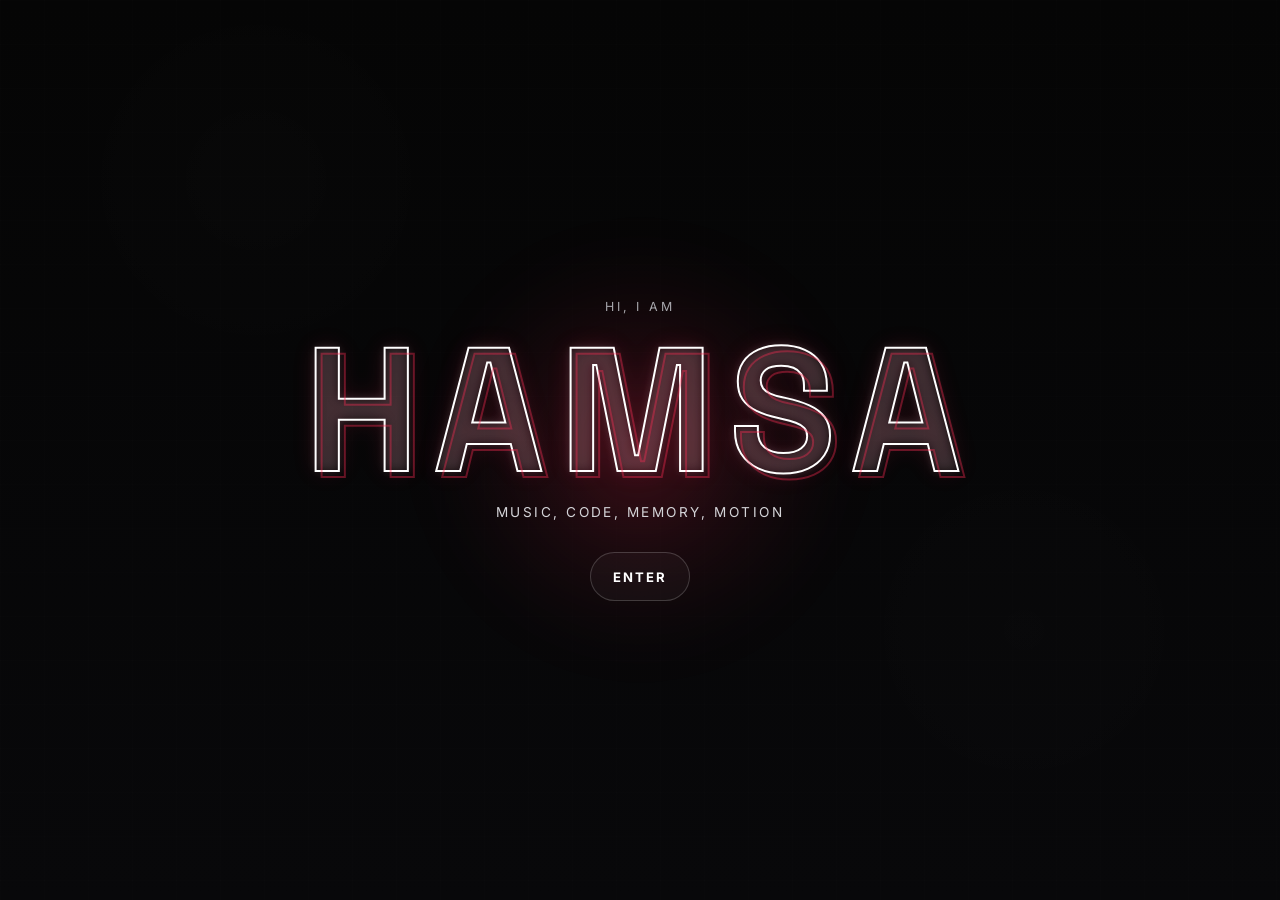
==== index.html @ bad19f11 "Change landing-topline text to 'Hi, I am'" ====
<!DOCTYPE html>
<html lang="en">
<head>
  <meta charset="UTF-8" />
  <meta name="viewport" content="width=device-width, initial-scale=1.0" />
  <title>HAMSA</title>
  <link rel="preconnect" href="https://fonts.googleapis.com">
  <link rel="preconnect" href="https://fonts.gstatic.com" crossorigin>
  <link href="https://fonts.googleapis.com/css2?family=Inter:wght@400;500;600;700;800&family=Space+Grotesk:wght@500;700&display=swap" rel="stylesheet">
  <link rel="stylesheet" href="style.css" />
</head>
<body class="landing-body">
  <main class="landing-shell">
    <div class="hero-grid"></div>
    <div class="hero-noise"></div>
    <div class="hero-glow" id="heroGlow"></div>

    <section class="landing-content">
      <p class="landing-topline">Hi, I am</p>

      <h1 class="landing-title" id="heroTitle">
        <span>HAMSA</span>
        <span>HAMSA</span>
      </h1>

      <p class="landing-subtitle">
        music, code, memory, motion
      </p>

      <a href="home.html" class="enter-button">Enter</a>
    </section>
  </main>

  <script src="script.js"></script>
</body>
</html>
---- style.css ----
* {
  box-sizing: border-box;
  margin: 0;
  padding: 0;
}

:root {
  --bg: #050505;
  --bg-soft: #0d0d0f;
  --panel: rgba(255, 255, 255, 0.04);
  --border: rgba(255, 255, 255, 0.12);
  --text: #f5f5f5;
  --muted: #a7a7ac;
  --red: #ff2b54;
}

html {
  scroll-behavior: smooth;
}

body {
  font-family: 'Inter', sans-serif;
  background: var(--bg);
  color: var(--text);
  overflow-x: hidden;
}

img {
  display: block;
  max-width: 100%;
}

.container {
  width: min(1150px, 90%);
  margin: 0 auto;
}

/* LANDING PAGE */
.landing-body {
  min-height: 100vh;
}

.landing-shell {
  position: relative;
  min-height: 100vh;
  display: grid;
  place-items: center;
  overflow: hidden;
  background: linear-gradient(180deg, #050505 0%, #08080a 100%);
}

.hero-grid {
  position: absolute;
  inset: 0;
  background-image:
    linear-gradient(rgba(255,255,255,0.055) 1px, transparent 1px),
    linear-gradient(90deg, rgba(255,255,255,0.055) 1px, transparent 1px);
  background-size: 44px 44px;
  opacity: 0.14;
  pointer-events: none;
}

.hero-noise {
  position: absolute;
  inset: 0;
  background:
    radial-gradient(circle at 20% 20%, rgba(255,255,255,0.03), transparent 18%),
    radial-gradient(circle at 80% 70%, rgba(255,255,255,0.025), transparent 20%);
  opacity: 0.35;
  pointer-events: none;
}

.hero-glow {
  position: absolute;
  width: 420px;
  height: 420px;
  border-radius: 50%;
  background: radial-gradient(circle, rgba(255, 43, 84, 0.24) 0%, rgba(255, 43, 84, 0.08) 35%, rgba(255, 43, 84, 0) 70%);
  filter: blur(30px);
  pointer-events: none;
  transform: translate(-50%, -50%);
  left: 50%;
  top: 50%;
  z-index: 0;
}

.landing-content {
  position: relative;
  z-index: 2;
  text-align: center;
  padding: 2rem;
}

.landing-topline {
  color: var(--muted);
  font-size: 0.78rem;
  letter-spacing: 0.24em;
  text-transform: uppercase;
  margin-bottom: 1.2rem;
}

.landing-title {
  position: relative;
  display: inline-block;
  font-family: 'Space Grotesk', sans-serif;
  font-size: clamp(5rem, 16vw, 11rem);
  line-height: 0.88;
  letter-spacing: 0.08em;
  text-transform: uppercase;
  margin-bottom: 1rem;
}

.landing-title span {
  display: block;
}

.landing-title span:first-child {
  position: relative;
  color: transparent;
  -webkit-text-stroke: 2px #ffffff;
  text-shadow:
    0 0 10px rgba(255,255,255,0.15),
    0 0 24px rgba(255,43,84,0.14);
  animation: floatOutline 4s ease-in-out infinite;
}

.landing-title span:last-child {
  position: absolute;
  inset: 0;
  color: transparent;
  -webkit-text-stroke: 2px rgba(255, 43, 84, 0.5);
  transform: translate(6px, 6px);
  opacity: 0.75;
  animation: floatShadow 4s ease-in-out infinite;
}

.landing-subtitle {
  color: #d4d4d8;
  letter-spacing: 0.18em;
  text-transform: uppercase;
  font-size: 0.85rem;
  margin-bottom: 2rem;
}

.enter-button {
  display: inline-block;
  text-decoration: none;
  color: white;
  border: 1px solid rgba(255,255,255,0.18);
  padding: 0.95rem 1.4rem;
  border-radius: 999px;
  text-transform: uppercase;
  letter-spacing: 0.14em;
  font-size: 0.82rem;
  font-weight: 700;
  background: rgba(255,255,255,0.03);
  transition: transform 0.2s ease, border-color 0.2s ease, background 0.2s ease;
}

.enter-button:hover {
  transform: translateY(-2px);
  border-color: rgba(255, 43, 84, 0.55);
  background: rgba(255,255,255,0.05);
}

/* SITE */
.site-header {
  position: sticky;
  top: 0;
  z-index: 20;
  background: rgba(5, 5, 5, 0.82);
  backdrop-filter: blur(12px);
  border-bottom: 1px solid rgba(255, 255, 255, 0.08);
}

.navbar {
  min-height: 74px;
  display: flex;
  align-items: center;
  justify-content: space-between;
}

.brand {
  color: var(--text);
  text-decoration: none;
  font-family: 'Space Grotesk', sans-serif;
  font-size: 1.4rem;
  letter-spacing: 0.2em;
}

.nav-links {
  list-style: none;
  display: flex;
  gap: 1.5rem;
}

.nav-links a {
  color: #dddddf;
  text-decoration: none;
  font-size: 0.95rem;
  letter-spacing: 0.08em;
  text-transform: uppercase;
}

.nav-links a:hover {
  color: white;
}

.intro-hero,
.facet-preview,
.image-strip-section,
.contact-section {
  padding: 5rem 0;
}

.section-label {
  color: #a7a7ac;
  font-size: 0.78rem;
  letter-spacing: 0.24em;
  text-transform: uppercase;
  margin-bottom: 1rem;
}

.intro-heading,
.section-head h2 {
  font-family: 'Space Grotesk', sans-serif;
  font-size: clamp(2rem, 5vw, 3.3rem);
  line-height: 1.05;
  margin-bottom: 1.2rem;
}

.intro-heading {
  max-width: 14ch;
}

.intro-copy {
  max-width: 850px;
  color: #d8d8dc;
  margin-bottom: 1rem;
  line-height: 1.8;
}

.facet-cards {
  display: grid;
  grid-template-columns: repeat(3, 1fr);
  gap: 1rem;
}

.facet-card,
.contact-box {
  background: var(--panel);
  border: 1px solid var(--border);
  border-radius: 22px;
  padding: 1.2rem;
}

.facet-tag {
  display: inline-block;
  color: var(--red);
  font-size: 0.8rem;
  margin-bottom: 0.8rem;
}

.facet-card h3 {
  font-family: 'Space Grotesk', sans-serif;
  margin-bottom: 0.6rem;
}

.facet-card p,
.contact-box p {
  color: #d3d3d8;
}

.image-strip {
  display: grid;
  grid-template-columns: repeat(4, 1fr);
  gap: 1rem;
}

.image-strip img {
  height: 260px;
  width: 100%;
  object-fit: cover;
  border-radius: 16px;
}

.contact-links {
  margin-top: 1rem;
  display: flex;
  flex-wrap: wrap;
  gap: 0.8rem;
}

.contact-links a {
  text-decoration: none;
  color: white;
  border: 1px solid rgba(255,255,255,0.12);
  padding: 0.72rem 1rem;
  border-radius: 999px;
  background: rgba(255,255,255,0.04);
}

.site-footer {
  border-top: 1px solid rgba(255,255,255,0.08);
  text-align: center;
  padding: 1.2rem;
  color: #a5a5aa;
  font-size: 0.9rem;
  letter-spacing: 0.08em;
  text-transform: uppercase;
}

@keyframes floatOutline {
  0%, 100% {
    transform: translate(0px, 0px);
  }
  50% {
    transform: translate(-2px, 2px);
  }
}

@keyframes floatShadow {
  0%, 100% {
    transform: translate(6px, 6px);
  }
  50% {
    transform: translate(10px, 8px);
  }
}

@media (max-width: 900px) {
  .facet-cards,
  .image-strip {
    grid-template-columns: 1fr;
  }

  .navbar {
    flex-direction: column;
    gap: 0.8rem;
    padding: 0.8rem 0;
  }

  .image-strip img {
    height: 240px;
  }
}
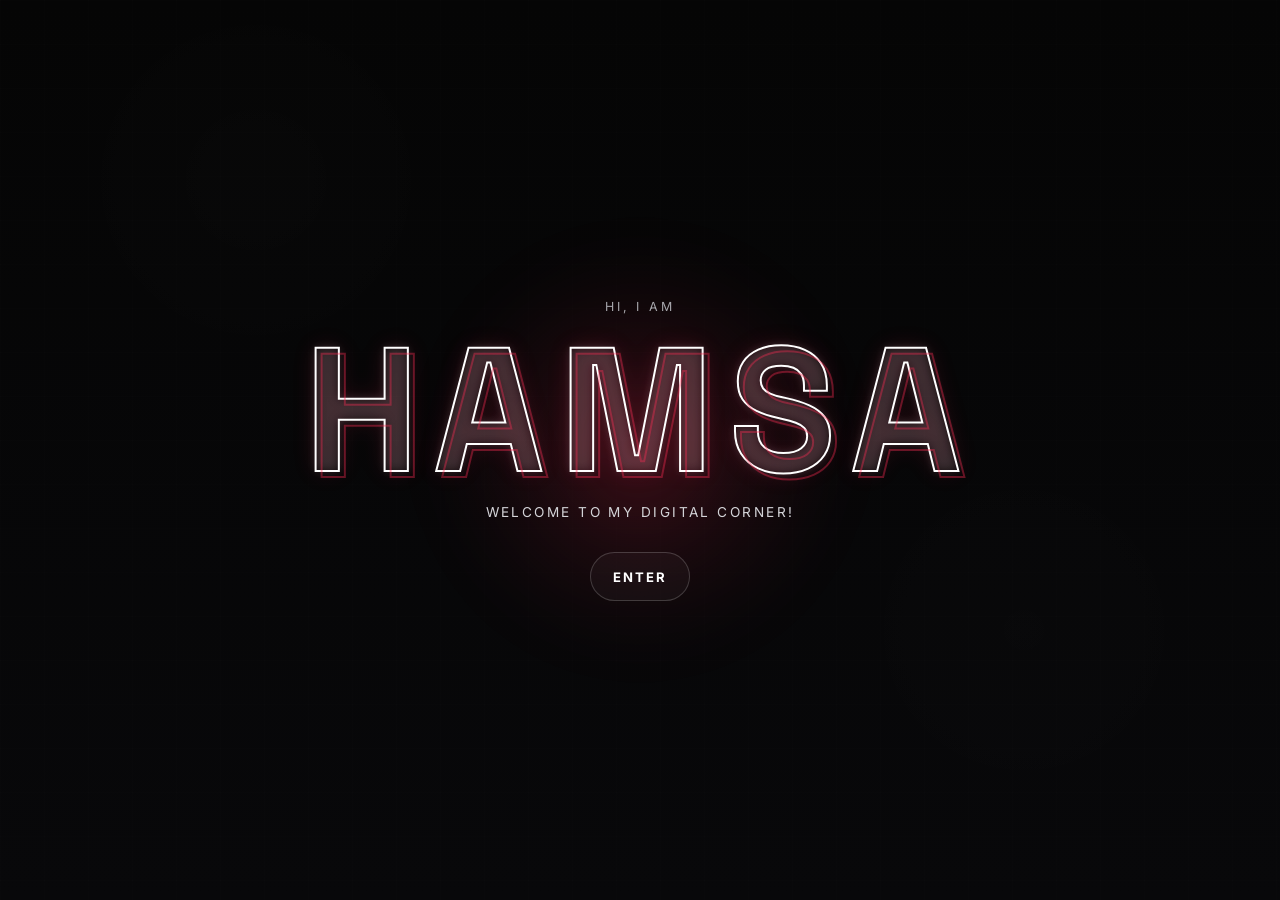
==== commit b496e9b8: "Update landing subtitle text in index.html" ====
--- a/index.html
+++ b/index.html
@@ -24,7 +24,7 @@
       </h1>
 
       <p class="landing-subtitle">
-        music, code, memory, motion
+        Welcome to my digital corner!
       </p>
 
       <a href="home.html" class="enter-button">Enter</a>
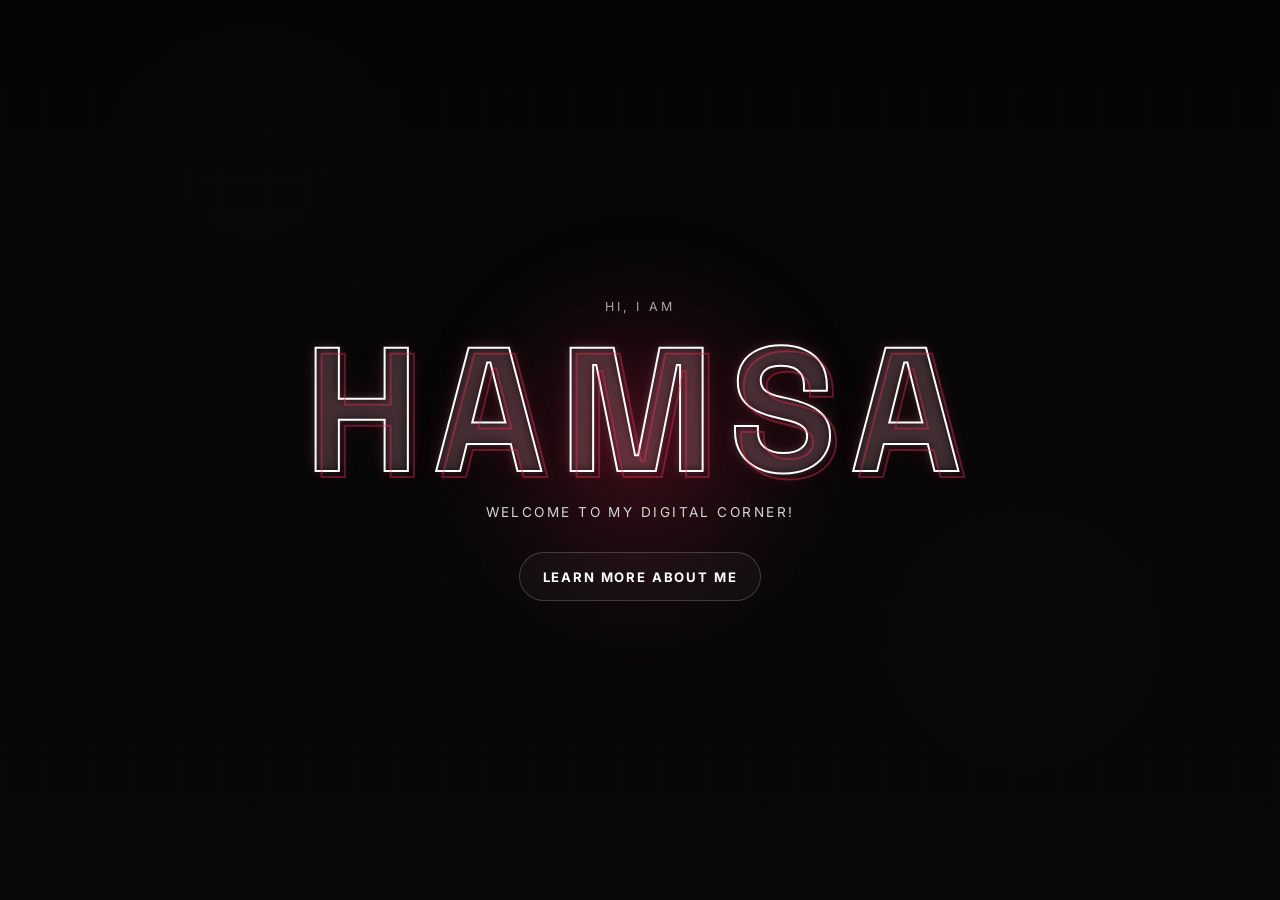
==== commit 44c42844: "Update link text for enter button in index.html" ====
--- a/index.html
+++ b/index.html
@@ -27,7 +27,7 @@
         Welcome to my digital corner!
       </p>
 
-      <a href="home.html" class="enter-button">Enter</a>
+      <a href="home.html" class="enter-button">Learn more about me</a>
     </section>
   </main>
 
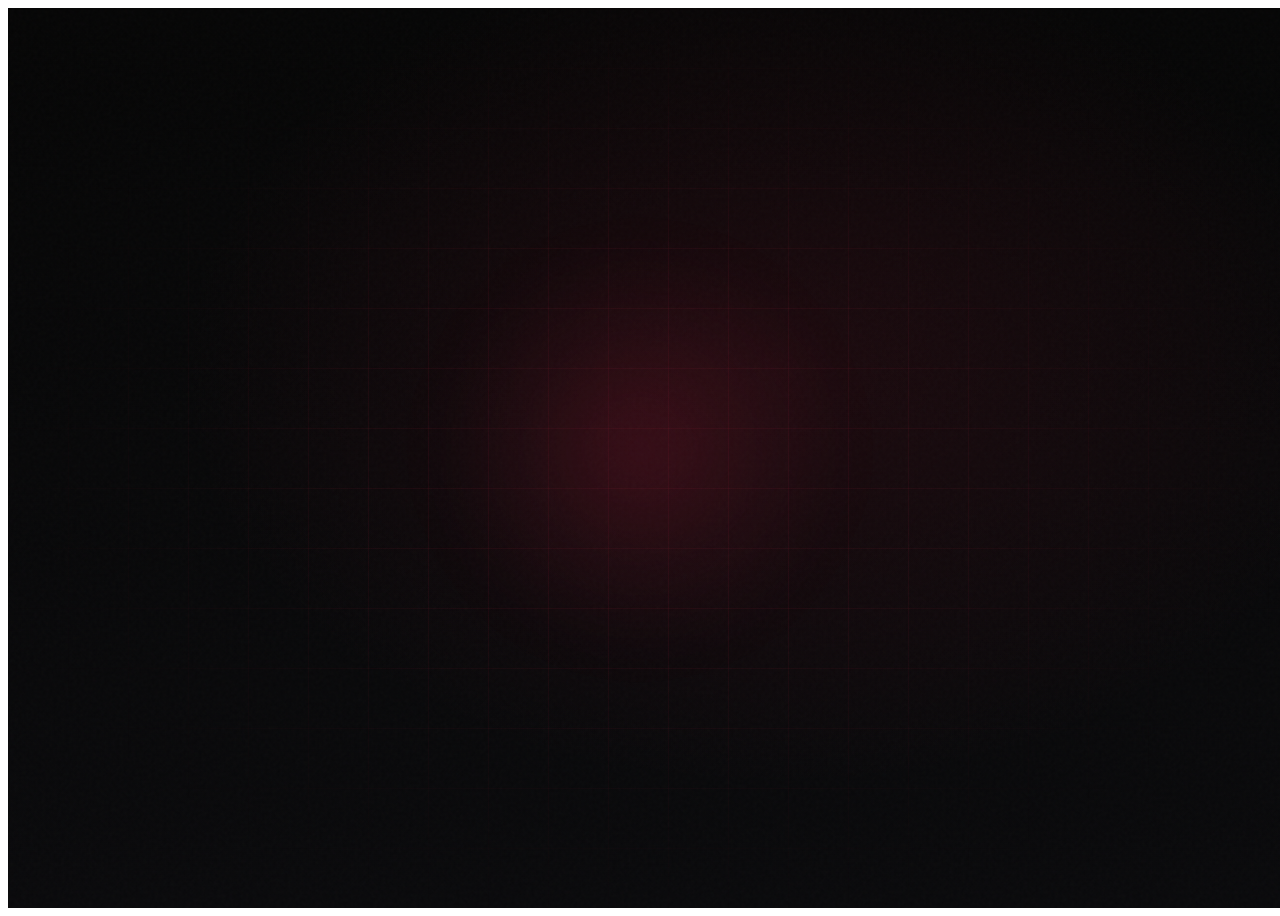
==== commit 2d8911d9: "Update index.html" ====
--- a/index.html
+++ b/index.html
@@ -6,31 +6,90 @@
   <title>HAMSA</title>
   <link rel="preconnect" href="https://fonts.googleapis.com">
   <link rel="preconnect" href="https://fonts.gstatic.com" crossorigin>
-  <link href="https://fonts.googleapis.com/css2?family=Inter:wght@400;500;600;700;800&family=Space+Grotesk:wght@500;700&display=swap" rel="stylesheet">
-  <link rel="stylesheet" href="style.css" />
+  <link href="https://fonts.googleapis.com/css2?family=Syne:wght@700;800&family=DM+Sans:wght@300;400;500&display=swap" rel="stylesheet">
+  <link rel="stylesheet" href="shared.css" />
+  <style>
+    body.landing-body { overflow: hidden; }
+    .landing-shell {
+      position: relative; width: 100vw; height: 100vh;
+      display: flex; align-items: center; justify-content: center; overflow: hidden;
+      background: radial-gradient(ellipse at 60% 40%, rgba(255,43,84,.09) 0%, transparent 55%),
+                  linear-gradient(180deg, #050505 0%, #09090b 100%);
+    }
+    .hero-grid {
+      position: absolute; inset: 0;
+      background-image: linear-gradient(rgba(255,43,84,.06) 1px, transparent 1px),
+                        linear-gradient(90deg, rgba(255,43,84,.06) 1px, transparent 1px);
+      background-size: 60px 60px;
+      mask-image: radial-gradient(ellipse at center, black 30%, transparent 75%);
+    }
+    .hero-noise {
+      position: absolute; inset: 0; opacity: .025;
+      background-image: url("data:image/svg+xml,%3Csvg viewBox='0 0 256 256' xmlns='http://www.w3.org/2000/svg'%3E%3Cfilter id='noise'%3E%3CfeTurbulence type='fractalNoise' baseFrequency='0.9' numOctaves='4' stitchTiles='stitch'/%3E%3C/filter%3E%3Crect width='100%25' height='100%25' filter='url(%23noise)'/%3E%3C/svg%3E");
+      pointer-events: none;
+    }
+    #heroGlow {
+      position: fixed; width: 420px; height: 420px; border-radius: 50%;
+      background: radial-gradient(circle, rgba(255,43,84,.16) 0%, rgba(255,43,84,.06) 38%, transparent 70%);
+      filter: blur(32px); pointer-events: none; transform: translate(-50%,-50%);
+      left: 50%; top: 50%; z-index: 0; transition: left .06s, top .06s;
+    }
+    .landing-content {
+      position: relative; z-index: 1; text-align: center;
+      display: flex; flex-direction: column; align-items: center;
+    }
+    .landing-topline {
+      font-size: .78rem; font-weight: 500; letter-spacing: .3em;
+      text-transform: uppercase; color: var(--red); margin-bottom: 1.4rem;
+      opacity: 0; animation: fadeUp .6s .1s ease forwards;
+    }
+    .landing-title {
+      font-family: 'Syne', sans-serif; font-weight: 800;
+      font-size: clamp(4.5rem, 16vw, 12rem); line-height: .9;
+      letter-spacing: -.03em; color: var(--text); position: relative;
+      user-select: none; opacity: 0; animation: fadeUp .65s .22s ease forwards;
+    }
+    .landing-title span:first-child { display: block; }
+    .landing-title span:last-child {
+      display: block; position: absolute; inset: 0; color: transparent;
+      -webkit-text-stroke: 1px rgba(255,43,84,.25);
+      transform: translate(4px, 4px); pointer-events: none;
+    }
+    .landing-subtitle {
+      font-size: 1rem; font-weight: 300; color: var(--muted); letter-spacing: .05em;
+      margin-top: 1.8rem; opacity: 0; animation: fadeUp .65s .34s ease forwards;
+    }
+    .enter-button {
+      display: inline-flex; align-items: center; gap: .55rem;
+      margin-top: 2.6rem; padding: .85rem 2rem;
+      background: var(--red); color: #fff;
+      font-family: 'Syne', sans-serif; font-weight: 700;
+      font-size: .88rem; letter-spacing: .1em; text-transform: uppercase;
+      border-radius: 99px; opacity: 0; animation: fadeUp .65s .46s ease forwards;
+      transition: background .2s, transform .2s, box-shadow .2s;
+      box-shadow: 0 0 28px rgba(255,43,84,.35);
+    }
+    .enter-button:hover { background: #ff1a44; transform: translateY(-2px); box-shadow: 0 0 40px rgba(255,43,84,.5); }
+    .enter-button::after { content: '→'; }
+    #main-nav { background: transparent; border-bottom: none; }
+    #main-footer { display: none; }
+  </style>
 </head>
 <body class="landing-body">
   <main class="landing-shell">
     <div class="hero-grid"></div>
     <div class="hero-noise"></div>
-    <div class="hero-glow" id="heroGlow"></div>
-
+    <div id="heroGlow"></div>
     <section class="landing-content">
       <p class="landing-topline">Hi, I am</p>
-
       <h1 class="landing-title" id="heroTitle">
         <span>HAMSA</span>
         <span>HAMSA</span>
       </h1>
-
-      <p class="landing-subtitle">
-        Welcome to my digital corner!
-      </p>
-
+      <p class="landing-subtitle">Welcome to my digital corner.</p>
       <a href="home.html" class="enter-button">Learn more about me</a>
     </section>
   </main>
-
-  <script src="script.js"></script>
+  <script src="shared.js"></script>
 </body>
 </html>
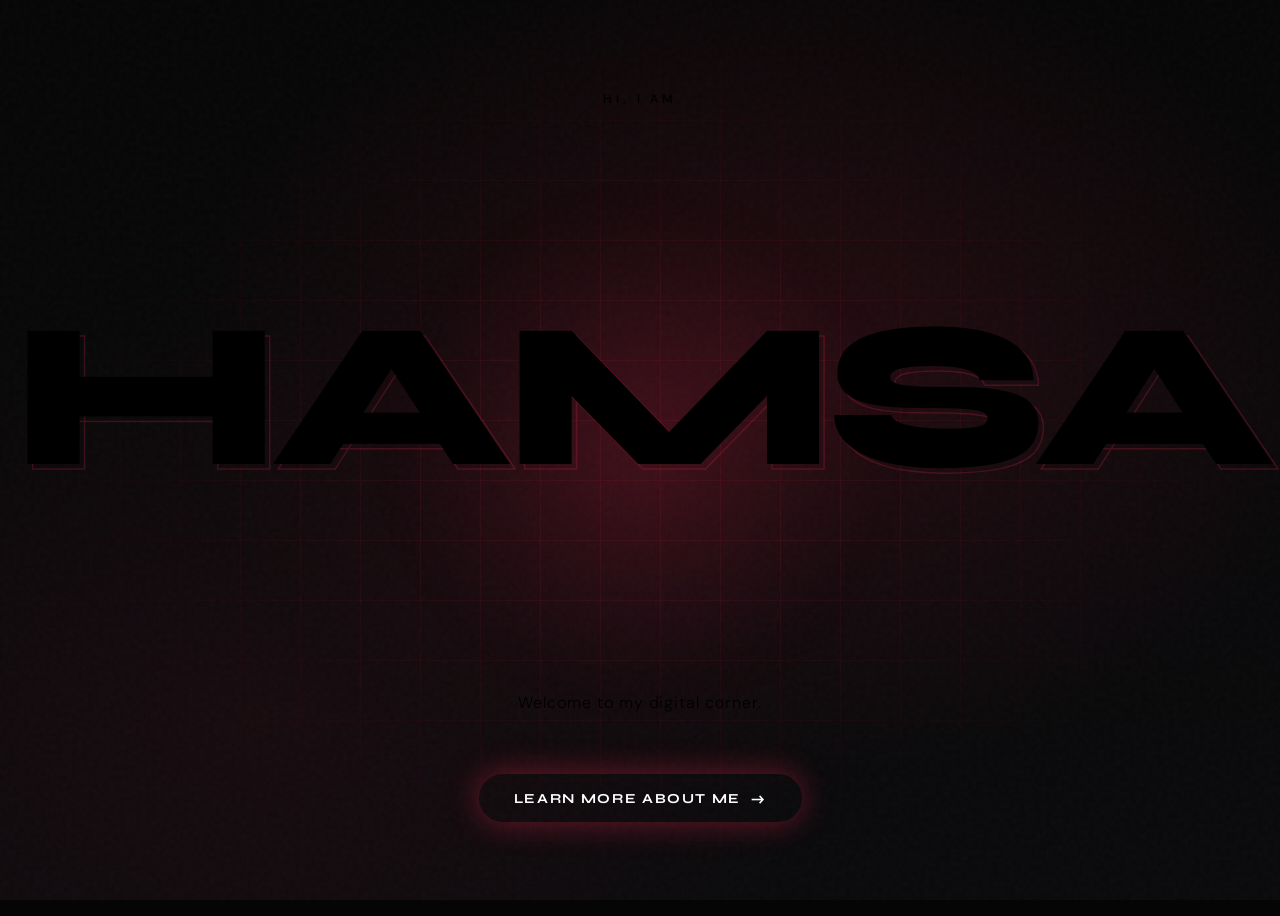
==== commit 88a39329: "Update index.html" ====
--- a/index.html
+++ b/index.html
@@ -9,87 +9,218 @@
   <link href="https://fonts.googleapis.com/css2?family=Syne:wght@700;800&family=DM+Sans:wght@300;400;500&display=swap" rel="stylesheet">
   <link rel="stylesheet" href="shared.css" />
   <style>
-    body.landing-body { overflow: hidden; }
+
+    body {
+      overflow: hidden !important;
+      background: #050505 !important;
+      min-height: 100vh;
+    }
+
     .landing-shell {
-      position: relative; width: 100vw; height: 100vh;
-      display: flex; align-items: center; justify-content: center; overflow: hidden;
-      background: radial-gradient(ellipse at 60% 40%, rgba(255,43,84,.09) 0%, transparent 55%),
-                  linear-gradient(180deg, #050505 0%, #09090b 100%);
-    }
+      position: fixed;
+      inset: 0;
+      display: flex;
+      align-items: center;
+      justify-content: center;
+      background:
+        radial-gradient(ellipse at 60% 40%, rgba(255,43,84,.12) 0%, transparent 55%),
+        radial-gradient(ellipse at 20% 80%, rgba(255,43,84,.06) 0%, transparent 40%),
+        linear-gradient(180deg, #050505 0%, #09090b 100%);
+    }
+
+    /* ── Grid lines ── */
     .hero-grid {
-      position: absolute; inset: 0;
-      background-image: linear-gradient(rgba(255,43,84,.06) 1px, transparent 1px),
-                        linear-gradient(90deg, rgba(255,43,84,.06) 1px, transparent 1px);
+      position: absolute;
+      inset: 0;
+      background-image:
+        linear-gradient(rgba(255,43,84,.07) 1px, transparent 1px),
+        linear-gradient(90deg, rgba(255,43,84,.07) 1px, transparent 1px);
       background-size: 60px 60px;
-      mask-image: radial-gradient(ellipse at center, black 30%, transparent 75%);
-    }
+      -webkit-mask-image: radial-gradient(ellipse at center, black 25%, transparent 72%);
+      mask-image: radial-gradient(ellipse at center, black 25%, transparent 72%);
+      pointer-events: none;
+    }
+
+    /* ── Film grain ── */
     .hero-noise {
-      position: absolute; inset: 0; opacity: .025;
-      background-image: url("data:image/svg+xml,%3Csvg viewBox='0 0 256 256' xmlns='http://www.w3.org/2000/svg'%3E%3Cfilter id='noise'%3E%3CfeTurbulence type='fractalNoise' baseFrequency='0.9' numOctaves='4' stitchTiles='stitch'/%3E%3C/filter%3E%3Crect width='100%25' height='100%25' filter='url(%23noise)'/%3E%3C/svg%3E");
-      pointer-events: none;
-    }
+      position: absolute;
+      inset: 0;
+      opacity: .03;
+      background-image: url("data:image/svg+xml,%3Csvg viewBox='0 0 200 200' xmlns='http://www.w3.org/2000/svg'%3E%3Cfilter id='n'%3E%3CfeTurbulence type='fractalNoise' baseFrequency='0.85' numOctaves='4' stitchTiles='stitch'/%3E%3C/filter%3E%3Crect width='100%25' height='100%25' filter='url(%23n)'/%3E%3C/svg%3E");
+      pointer-events: none;
+    }
+
+    /* ── Cursor glow ── */
     #heroGlow {
-      position: fixed; width: 420px; height: 420px; border-radius: 50%;
-      background: radial-gradient(circle, rgba(255,43,84,.16) 0%, rgba(255,43,84,.06) 38%, transparent 70%);
-      filter: blur(32px); pointer-events: none; transform: translate(-50%,-50%);
-      left: 50%; top: 50%; z-index: 0; transition: left .06s, top .06s;
-    }
+      position: fixed;
+      width: 480px;
+      height: 480px;
+      border-radius: 50%;
+      background: radial-gradient(circle,
+        rgba(255,43,84,.18) 0%,
+        rgba(255,43,84,.07) 35%,
+        transparent 70%);
+      filter: blur(36px);
+      pointer-events: none;
+      transform: translate(-50%, -50%);
+      left: 50%;
+      top: 50%;
+      z-index: 1;
+      transition: left .07s ease, top .07s ease;
+    }
+
+    /* ── Content ── */
     .landing-content {
-      position: relative; z-index: 1; text-align: center;
-      display: flex; flex-direction: column; align-items: center;
-    }
+      position: relative;
+      z-index: 2;
+      text-align: center;
+      display: flex;
+      flex-direction: column;
+      align-items: center;
+      padding: 0 1.5rem;
+    }
+
+    /* "Hi, I am" */
     .landing-topline {
-      font-size: .78rem; font-weight: 500; letter-spacing: .3em;
-      text-transform: uppercase; color: var(--red); margin-bottom: 1.4rem;
-      opacity: 0; animation: fadeUp .6s .1s ease forwards;
-    }
+      font-family: 'DM Sans', sans-serif;
+      font-size: .78rem;
+      font-weight: 500;
+      letter-spacing: .32em;
+      text-transform: uppercase;
+      color: var(--red);
+      margin-bottom: 1.6rem;
+      opacity: 0;
+      animation: landingFade .6s .15s ease forwards;
+    }
+
+    /* Big name */
     .landing-title {
-      font-family: 'Syne', sans-serif; font-weight: 800;
-      font-size: clamp(4.5rem, 16vw, 12rem); line-height: .9;
-      letter-spacing: -.03em; color: var(--text); position: relative;
-      user-select: none; opacity: 0; animation: fadeUp .65s .22s ease forwards;
-    }
-    .landing-title span:first-child { display: block; }
-    .landing-title span:last-child {
-      display: block; position: absolute; inset: 0; color: transparent;
-      -webkit-text-stroke: 1px rgba(255,43,84,.25);
-      transform: translate(4px, 4px); pointer-events: none;
-    }
+      font-family: 'Syne', sans-serif;
+      font-weight: 800;
+      font-size: clamp(5rem, 18vw, 13rem);
+      line-height: .88;
+      letter-spacing: -.035em;
+      color: var(--text);
+      position: relative;
+      user-select: none;
+      opacity: 0;
+      animation: landingFade .7s .28s ease forwards;
+    }
+
+    /* Solid text layer */
+    .landing-title .t-solid {
+      display: block;
+      position: relative;
+      z-index: 1;
+    }
+
+    /* Offset ghost layer */
+    .landing-title .t-ghost {
+      display: block;
+      position: absolute;
+      inset: 0;
+      color: transparent;
+      -webkit-text-stroke: 1.5px rgba(255,43,84,.2);
+      transform: translate(5px, 5px);
+      pointer-events: none;
+      z-index: 0;
+    }
+
+    /* Subtitle */
     .landing-subtitle {
-      font-size: 1rem; font-weight: 300; color: var(--muted); letter-spacing: .05em;
-      margin-top: 1.8rem; opacity: 0; animation: fadeUp .65s .34s ease forwards;
-    }
+      font-family: 'DM Sans', sans-serif;
+      font-size: 1rem;
+      font-weight: 300;
+      color: var(--muted);
+      letter-spacing: .06em;
+      margin-top: 2rem;
+      opacity: 0;
+      animation: landingFade .65s .42s ease forwards;
+    }
+
+    /* CTA button */
     .enter-button {
-      display: inline-flex; align-items: center; gap: .55rem;
-      margin-top: 2.6rem; padding: .85rem 2rem;
-      background: var(--red); color: #fff;
-      font-family: 'Syne', sans-serif; font-weight: 700;
-      font-size: .88rem; letter-spacing: .1em; text-transform: uppercase;
-      border-radius: 99px; opacity: 0; animation: fadeUp .65s .46s ease forwards;
+      display: inline-flex;
+      align-items: center;
+      gap: .6rem;
+      margin-top: 2.8rem;
+      padding: .9rem 2.2rem;
+      background: var(--red);
+      color: #fff;
+      font-family: 'Syne', sans-serif;
+      font-weight: 700;
+      font-size: .86rem;
+      letter-spacing: .12em;
+      text-transform: uppercase;
+      text-decoration: none;
+      border-radius: 99px;
+      opacity: 0;
+      animation: landingFade .65s .56s ease forwards;
       transition: background .2s, transform .2s, box-shadow .2s;
-      box-shadow: 0 0 28px rgba(255,43,84,.35);
-    }
-    .enter-button:hover { background: #ff1a44; transform: translateY(-2px); box-shadow: 0 0 40px rgba(255,43,84,.5); }
-    .enter-button::after { content: '→'; }
-    #main-nav { background: transparent; border-bottom: none; }
-    #main-footer { display: none; }
+      box-shadow: 0 0 32px rgba(255,43,84,.4);
+    }
+    .enter-button:hover {
+      background: #ff1a44;
+      transform: translateY(-3px);
+      box-shadow: 0 0 48px rgba(255,43,84,.55);
+    }
+    .enter-button .arrow {
+      font-size: 1rem;
+      transition: transform .2s;
+    }
+    .enter-button:hover .arrow { transform: translateX(3px); }
+
+    /* ── Animation ── */
+    @keyframes landingFade {
+      from { opacity: 0; transform: translateY(18px); }
+      to   { opacity: 1; transform: translateY(0); }
+    }
+
+    /* ── Hide injected nav & footer on this splash page ── */
+    #main-nav,
+    #main-footer { display: none !important; }
+
   </style>
 </head>
-<body class="landing-body">
-  <main class="landing-shell">
+<body>
+
+  <div class="landing-shell">
     <div class="hero-grid"></div>
     <div class="hero-noise"></div>
     <div id="heroGlow"></div>
+
     <section class="landing-content">
       <p class="landing-topline">Hi, I am</p>
+
       <h1 class="landing-title" id="heroTitle">
-        <span>HAMSA</span>
-        <span>HAMSA</span>
+        <span class="t-solid">HAMSA</span>
+        <span class="t-ghost">HAMSA</span>
       </h1>
+
       <p class="landing-subtitle">Welcome to my digital corner.</p>
-      <a href="home.html" class="enter-button">Learn more about me</a>
+
+      <a href="home.html" class="enter-button">
+        Learn more about me
+        <span class="arrow">→</span>
+      </a>
     </section>
-  </main>
+  </div>
+
   <script src="shared.js"></script>
+  <script>
+    // Cursor glow follows mouse
+    const glow = document.getElementById('heroGlow');
+    const title = document.getElementById('heroTitle');
+
+    document.addEventListener('mousemove', e => {
+      glow.style.left = e.clientX + 'px';
+      glow.style.top  = e.clientY + 'px';
+
+      // Subtle parallax on title
+      const dx = (window.innerWidth  / 2 - e.clientX) / 50;
+      const dy = (window.innerHeight / 2 - e.clientY) / 50;
+      title.style.transform = `translate(${-dx}px, ${-dy}px)`;
+    });
+  </script>
 </body>
 </html>
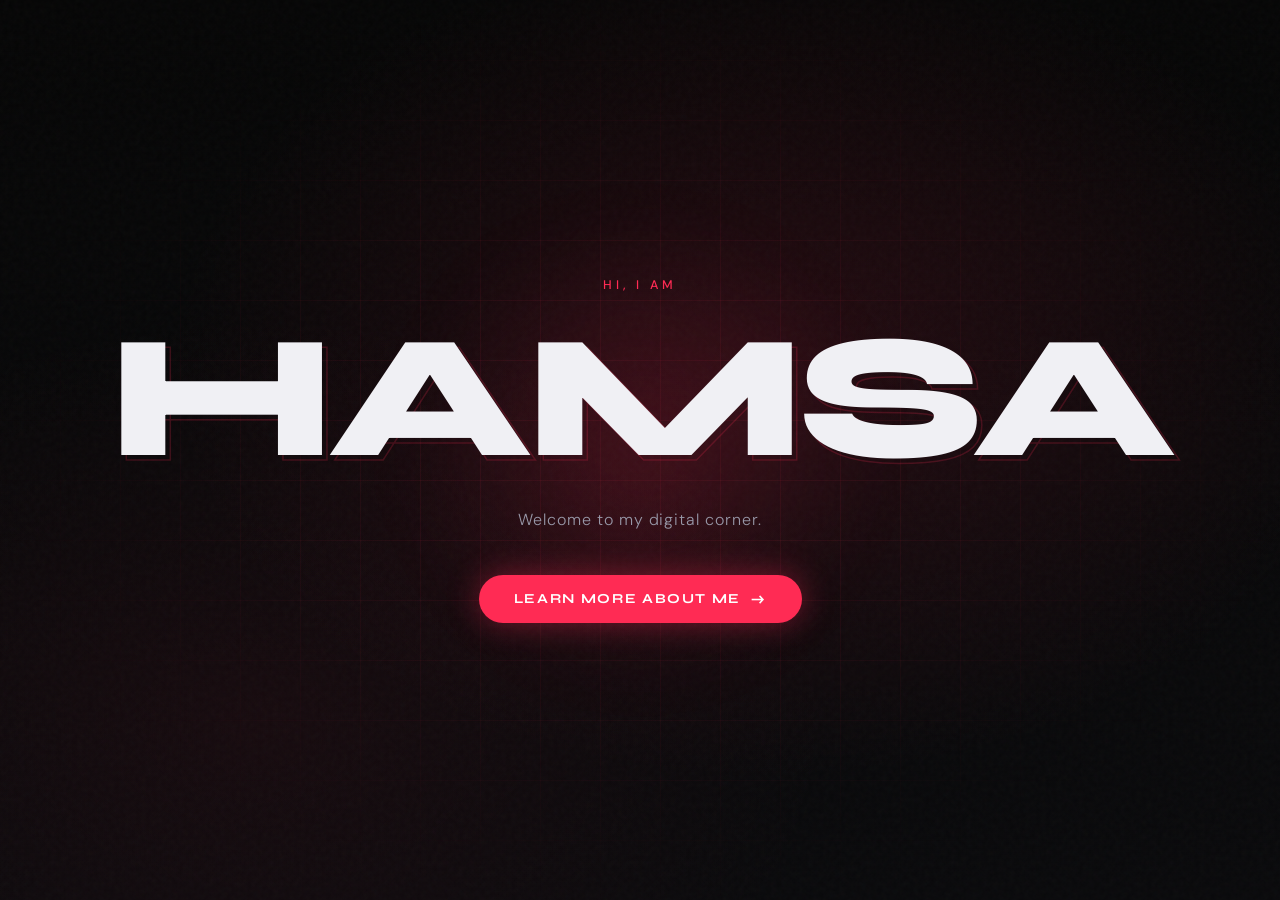
==== commit 9340472e: "Update index.html" ====
--- a/index.html
+++ b/index.html
@@ -4,15 +4,35 @@
   <meta charset="UTF-8" />
   <meta name="viewport" content="width=device-width, initial-scale=1.0" />
   <title>HAMSA</title>
+
   <link rel="preconnect" href="https://fonts.googleapis.com">
   <link rel="preconnect" href="https://fonts.gstatic.com" crossorigin>
   <link href="https://fonts.googleapis.com/css2?family=Syne:wght@700;800&family=DM+Sans:wght@300;400;500&display=swap" rel="stylesheet">
-  <link rel="stylesheet" href="shared.css" />
+
   <style>
+    * {
+      box-sizing: border-box;
+      margin: 0;
+      padding: 0;
+    }
+
+    :root {
+      --red: #ff2b54;
+      --text: #f0f0f4;
+      --muted: #9898a8;
+      --bg: #050505;
+    }
+
+    html, body {
+      width: 100%;
+      height: 100%;
+      overflow: hidden;
+    }
 
     body {
-      overflow: hidden !important;
-      background: #050505 !important;
+      font-family: 'DM Sans', sans-serif;
+      background: #050505;
+      color: var(--text);
       min-height: 100vh;
     }
 
@@ -26,9 +46,9 @@
         radial-gradient(ellipse at 60% 40%, rgba(255,43,84,.12) 0%, transparent 55%),
         radial-gradient(ellipse at 20% 80%, rgba(255,43,84,.06) 0%, transparent 40%),
         linear-gradient(180deg, #050505 0%, #09090b 100%);
-    }
-
-    /* ── Grid lines ── */
+      overflow: hidden;
+    }
+
     .hero-grid {
       position: absolute;
       inset: 0;
@@ -41,7 +61,6 @@
       pointer-events: none;
     }
 
-    /* ── Film grain ── */
     .hero-noise {
       position: absolute;
       inset: 0;
@@ -50,16 +69,17 @@
       pointer-events: none;
     }
 
-    /* ── Cursor glow ── */
     #heroGlow {
       position: fixed;
       width: 480px;
       height: 480px;
       border-radius: 50%;
-      background: radial-gradient(circle,
+      background: radial-gradient(
+        circle,
         rgba(255,43,84,.18) 0%,
         rgba(255,43,84,.07) 35%,
-        transparent 70%);
+        transparent 70%
+      );
       filter: blur(36px);
       pointer-events: none;
       transform: translate(-50%, -50%);
@@ -69,7 +89,6 @@
       transition: left .07s ease, top .07s ease;
     }
 
-    /* ── Content ── */
     .landing-content {
       position: relative;
       z-index: 2;
@@ -78,11 +97,10 @@
       flex-direction: column;
       align-items: center;
       padding: 0 1.5rem;
-    }
-
-    /* "Hi, I am" */
+      max-width: 1000px;
+    }
+
     .landing-topline {
-      font-family: 'DM Sans', sans-serif;
       font-size: .78rem;
       font-weight: 500;
       letter-spacing: .32em;
@@ -93,28 +111,26 @@
       animation: landingFade .6s .15s ease forwards;
     }
 
-    /* Big name */
     .landing-title {
       font-family: 'Syne', sans-serif;
       font-weight: 800;
-      font-size: clamp(5rem, 18vw, 13rem);
-      line-height: .88;
+      font-size: clamp(4rem, 16vw, 11rem);
+      line-height: .9;
       letter-spacing: -.035em;
       color: var(--text);
       position: relative;
       user-select: none;
       opacity: 0;
       animation: landingFade .7s .28s ease forwards;
-    }
-
-    /* Solid text layer */
+      will-change: transform;
+    }
+
     .landing-title .t-solid {
       display: block;
       position: relative;
       z-index: 1;
     }
 
-    /* Offset ghost layer */
     .landing-title .t-ghost {
       display: block;
       position: absolute;
@@ -126,9 +142,7 @@
       z-index: 0;
     }
 
-    /* Subtitle */
     .landing-subtitle {
-      font-family: 'DM Sans', sans-serif;
       font-size: 1rem;
       font-weight: 300;
       color: var(--muted);
@@ -138,7 +152,6 @@
       animation: landingFade .65s .42s ease forwards;
     }
 
-    /* CTA button */
     .enter-button {
       display: inline-flex;
       align-items: center;
@@ -153,37 +166,54 @@
       letter-spacing: .12em;
       text-transform: uppercase;
       text-decoration: none;
-      border-radius: 99px;
+      border-radius: 999px;
       opacity: 0;
       animation: landingFade .65s .56s ease forwards;
       transition: background .2s, transform .2s, box-shadow .2s;
       box-shadow: 0 0 32px rgba(255,43,84,.4);
     }
+
     .enter-button:hover {
       background: #ff1a44;
       transform: translateY(-3px);
       box-shadow: 0 0 48px rgba(255,43,84,.55);
     }
+
     .enter-button .arrow {
       font-size: 1rem;
       transition: transform .2s;
     }
-    .enter-button:hover .arrow { transform: translateX(3px); }
-
-    /* ── Animation ── */
+
+    .enter-button:hover .arrow {
+      transform: translateX(3px);
+    }
+
     @keyframes landingFade {
-      from { opacity: 0; transform: translateY(18px); }
-      to   { opacity: 1; transform: translateY(0); }
-    }
-
-    /* ── Hide injected nav & footer on this splash page ── */
-    #main-nav,
-    #main-footer { display: none !important; }
-
+      from {
+        opacity: 0;
+        transform: translateY(18px);
+      }
+      to {
+        opacity: 1;
+        transform: translateY(0);
+      }
+    }
+
+    @media (max-width: 640px) {
+      .landing-subtitle {
+        font-size: 0.92rem;
+        margin-top: 1.4rem;
+      }
+
+      .enter-button {
+        margin-top: 2rem;
+        padding: 0.85rem 1.6rem;
+        font-size: 0.78rem;
+      }
+    }
   </style>
 </head>
 <body>
-
   <div class="landing-shell">
     <div class="hero-grid"></div>
     <div class="hero-noise"></div>
@@ -206,18 +236,15 @@
     </section>
   </div>
 
-  <script src="shared.js"></script>
   <script>
-    // Cursor glow follows mouse
     const glow = document.getElementById('heroGlow');
     const title = document.getElementById('heroTitle');
 
-    document.addEventListener('mousemove', e => {
+    document.addEventListener('mousemove', (e) => {
       glow.style.left = e.clientX + 'px';
-      glow.style.top  = e.clientY + 'px';
-
-      // Subtle parallax on title
-      const dx = (window.innerWidth  / 2 - e.clientX) / 50;
+      glow.style.top = e.clientY + 'px';
+
+      const dx = (window.innerWidth / 2 - e.clientX) / 50;
       const dy = (window.innerHeight / 2 - e.clientY) / 50;
       title.style.transform = `translate(${-dx}px, ${-dy}px)`;
     });
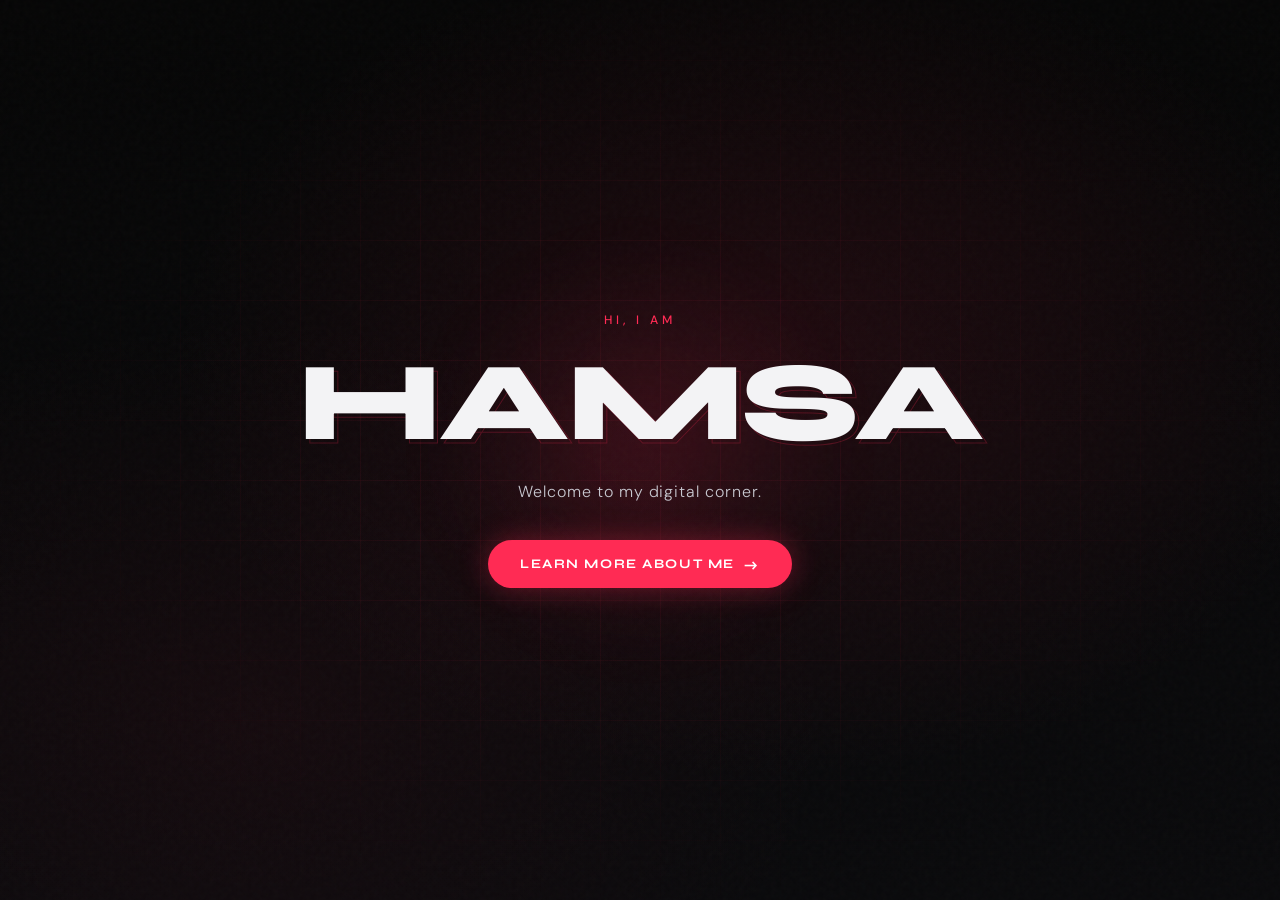
==== commit 9df545bb: "Update index.html" ====
--- a/index.html
+++ b/index.html
@@ -18,12 +18,14 @@
 
     :root {
       --red: #ff2b54;
-      --text: #f0f0f4;
-      --muted: #9898a8;
       --bg: #050505;
-    }
-
-    html, body {
+      --bg-soft: #09090b;
+      --text: #f3f3f5;
+      --text-soft: #c8c8d0;
+    }
+
+    html,
+    body {
       width: 100%;
       height: 100%;
       overflow: hidden;
@@ -31,9 +33,8 @@
 
     body {
       font-family: 'DM Sans', sans-serif;
-      background: #050505;
+      background: var(--bg);
       color: var(--text);
-      min-height: 100vh;
     }
 
     .landing-shell {
@@ -42,51 +43,51 @@
       display: flex;
       align-items: center;
       justify-content: center;
+      overflow: hidden;
       background:
-        radial-gradient(ellipse at 60% 40%, rgba(255,43,84,.12) 0%, transparent 55%),
-        radial-gradient(ellipse at 20% 80%, rgba(255,43,84,.06) 0%, transparent 40%),
-        linear-gradient(180deg, #050505 0%, #09090b 100%);
-      overflow: hidden;
+        radial-gradient(ellipse at 60% 40%, rgba(255, 43, 84, 0.10) 0%, transparent 55%),
+        radial-gradient(ellipse at 20% 80%, rgba(255, 43, 84, 0.05) 0%, transparent 40%),
+        linear-gradient(180deg, var(--bg) 0%, var(--bg-soft) 100%);
     }
 
     .hero-grid {
       position: absolute;
       inset: 0;
       background-image:
-        linear-gradient(rgba(255,43,84,.07) 1px, transparent 1px),
-        linear-gradient(90deg, rgba(255,43,84,.07) 1px, transparent 1px);
+        linear-gradient(rgba(255, 43, 84, 0.06) 1px, transparent 1px),
+        linear-gradient(90deg, rgba(255, 43, 84, 0.06) 1px, transparent 1px);
       background-size: 60px 60px;
-      -webkit-mask-image: radial-gradient(ellipse at center, black 25%, transparent 72%);
-      mask-image: radial-gradient(ellipse at center, black 25%, transparent 72%);
+      -webkit-mask-image: radial-gradient(ellipse at center, black 28%, transparent 72%);
+      mask-image: radial-gradient(ellipse at center, black 28%, transparent 72%);
       pointer-events: none;
     }
 
     .hero-noise {
       position: absolute;
       inset: 0;
-      opacity: .03;
+      opacity: 0.025;
       background-image: url("data:image/svg+xml,%3Csvg viewBox='0 0 200 200' xmlns='http://www.w3.org/2000/svg'%3E%3Cfilter id='n'%3E%3CfeTurbulence type='fractalNoise' baseFrequency='0.85' numOctaves='4' stitchTiles='stitch'/%3E%3C/filter%3E%3Crect width='100%25' height='100%25' filter='url(%23n)'/%3E%3C/svg%3E");
       pointer-events: none;
     }
 
     #heroGlow {
       position: fixed;
-      width: 480px;
-      height: 480px;
+      width: 420px;
+      height: 420px;
       border-radius: 50%;
       background: radial-gradient(
         circle,
-        rgba(255,43,84,.18) 0%,
-        rgba(255,43,84,.07) 35%,
+        rgba(255, 43, 84, 0.16) 0%,
+        rgba(255, 43, 84, 0.06) 35%,
         transparent 70%
       );
-      filter: blur(36px);
+      filter: blur(34px);
       pointer-events: none;
       transform: translate(-50%, -50%);
       left: 50%;
       top: 50%;
       z-index: 1;
-      transition: left .07s ease, top .07s ease;
+      transition: left 0.08s ease, top 0.08s ease;
     }
 
     .landing-content {
@@ -97,31 +98,31 @@
       flex-direction: column;
       align-items: center;
       padding: 0 1.5rem;
-      max-width: 1000px;
+      max-width: 900px;
     }
 
     .landing-topline {
-      font-size: .78rem;
+      font-size: 0.76rem;
       font-weight: 500;
-      letter-spacing: .32em;
+      letter-spacing: 0.32em;
       text-transform: uppercase;
       color: var(--red);
-      margin-bottom: 1.6rem;
-      opacity: 0;
-      animation: landingFade .6s .15s ease forwards;
+      margin-bottom: 1.4rem;
+      opacity: 0;
+      animation: landingFade 0.6s 0.12s ease forwards;
     }
 
     .landing-title {
       font-family: 'Syne', sans-serif;
       font-weight: 800;
-      font-size: clamp(4rem, 16vw, 11rem);
-      line-height: .9;
-      letter-spacing: -.035em;
+      font-size: clamp(3.2rem, 10vw, 7rem);
+      line-height: 0.95;
+      letter-spacing: -0.02em;
       color: var(--text);
       position: relative;
       user-select: none;
       opacity: 0;
-      animation: landingFade .7s .28s ease forwards;
+      animation: landingFade 0.7s 0.24s ease forwards;
       will-change: transform;
     }
 
@@ -136,8 +137,8 @@
       position: absolute;
       inset: 0;
       color: transparent;
-      -webkit-text-stroke: 1.5px rgba(255,43,84,.2);
-      transform: translate(5px, 5px);
+      -webkit-text-stroke: 1px rgba(255, 43, 84, 0.24);
+      transform: translate(4px, 4px);
       pointer-events: none;
       z-index: 0;
     }
@@ -145,43 +146,43 @@
     .landing-subtitle {
       font-size: 1rem;
       font-weight: 300;
-      color: var(--muted);
-      letter-spacing: .06em;
-      margin-top: 2rem;
-      opacity: 0;
-      animation: landingFade .65s .42s ease forwards;
+      color: var(--text-soft);
+      letter-spacing: 0.06em;
+      margin-top: 1.5rem;
+      opacity: 0;
+      animation: landingFade 0.65s 0.38s ease forwards;
     }
 
     .enter-button {
       display: inline-flex;
       align-items: center;
-      gap: .6rem;
-      margin-top: 2.8rem;
-      padding: .9rem 2.2rem;
+      gap: 0.6rem;
+      margin-top: 2.4rem;
+      padding: 0.9rem 2rem;
       background: var(--red);
-      color: #fff;
+      color: #ffffff;
       font-family: 'Syne', sans-serif;
       font-weight: 700;
-      font-size: .86rem;
-      letter-spacing: .12em;
+      font-size: 0.82rem;
+      letter-spacing: 0.12em;
       text-transform: uppercase;
       text-decoration: none;
       border-radius: 999px;
       opacity: 0;
-      animation: landingFade .65s .56s ease forwards;
-      transition: background .2s, transform .2s, box-shadow .2s;
-      box-shadow: 0 0 32px rgba(255,43,84,.4);
+      animation: landingFade 0.65s 0.52s ease forwards;
+      transition: background 0.2s ease, transform 0.2s ease, box-shadow 0.2s ease;
+      box-shadow: 0 0 28px rgba(255, 43, 84, 0.35);
     }
 
     .enter-button:hover {
       background: #ff1a44;
       transform: translateY(-3px);
-      box-shadow: 0 0 48px rgba(255,43,84,.55);
+      box-shadow: 0 0 42px rgba(255, 43, 84, 0.5);
     }
 
     .enter-button .arrow {
       font-size: 1rem;
-      transition: transform .2s;
+      transition: transform 0.2s ease;
     }
 
     .enter-button:hover .arrow {
@@ -200,15 +201,29 @@
     }
 
     @media (max-width: 640px) {
+      #heroGlow {
+        width: 300px;
+        height: 300px;
+      }
+
+      .landing-topline {
+        font-size: 0.7rem;
+        margin-bottom: 1.1rem;
+      }
+
       .landing-subtitle {
         font-size: 0.92rem;
-        margin-top: 1.4rem;
+        margin-top: 1.2rem;
       }
 
       .enter-button {
         margin-top: 2rem;
-        padding: 0.85rem 1.6rem;
-        font-size: 0.78rem;
+        padding: 0.85rem 1.4rem;
+        font-size: 0.74rem;
+      }
+
+      .landing-title .t-ghost {
+        transform: translate(3px, 3px);
       }
     }
   </style>
@@ -244,8 +259,8 @@
       glow.style.left = e.clientX + 'px';
       glow.style.top = e.clientY + 'px';
 
-      const dx = (window.innerWidth / 2 - e.clientX) / 50;
-      const dy = (window.innerHeight / 2 - e.clientY) / 50;
+      const dx = (window.innerWidth / 2 - e.clientX) / 65;
+      const dy = (window.innerHeight / 2 - e.clientY) / 65;
       title.style.transform = `translate(${-dx}px, ${-dy}px)`;
     });
   </script>
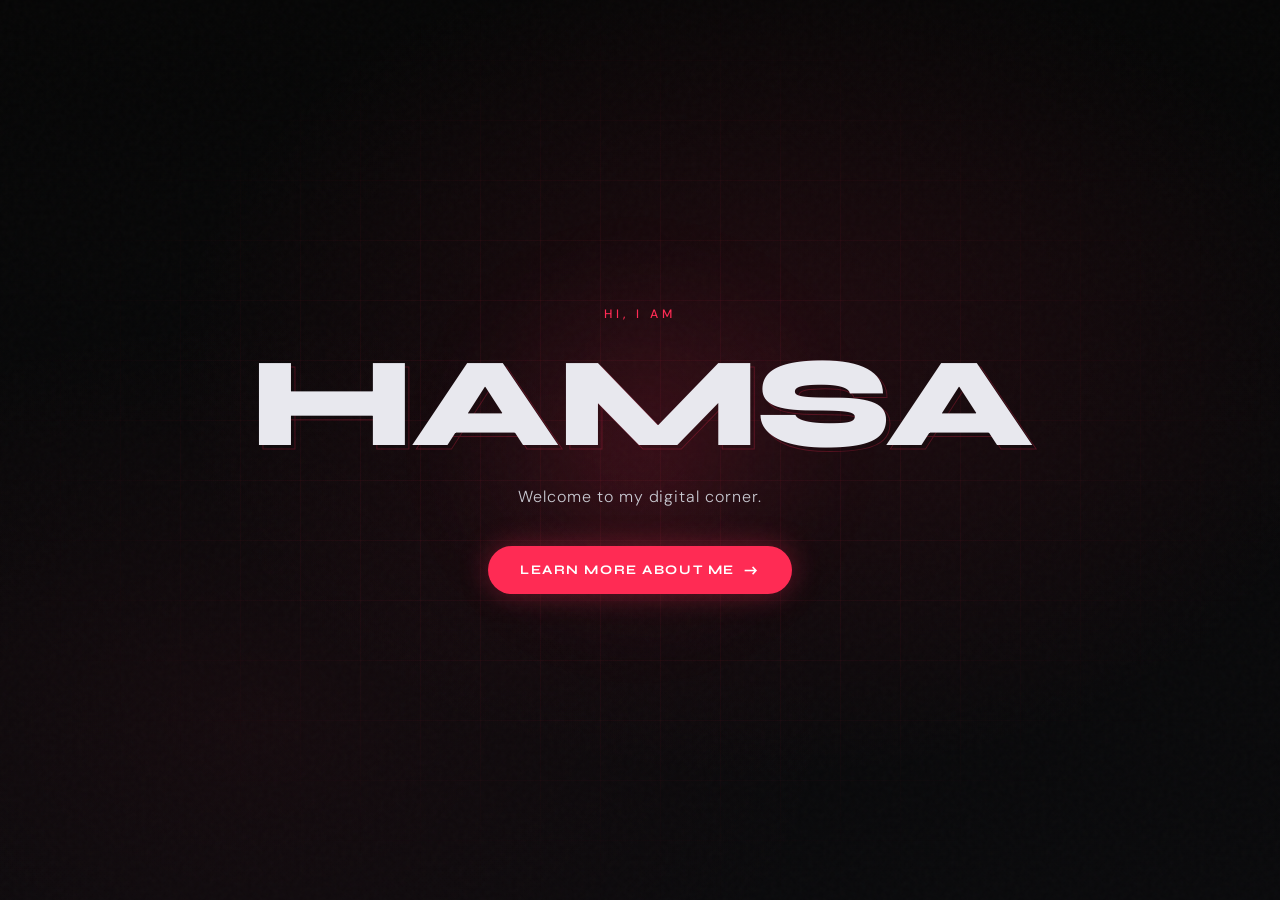
==== commit cc1098ae: "Update index.html" ====
--- a/index.html
+++ b/index.html
@@ -112,20 +112,21 @@
       animation: landingFade 0.6s 0.12s ease forwards;
     }
 
-    .landing-title {
-      font-family: 'Syne', sans-serif;
-      font-weight: 800;
-      font-size: clamp(3.2rem, 10vw, 7rem);
-      line-height: 0.95;
-      letter-spacing: -0.02em;
-      color: var(--text);
-      position: relative;
-      user-select: none;
-      opacity: 0;
-      animation: landingFade 0.7s 0.24s ease forwards;
-      will-change: transform;
-    }
-
+   .landing-title {
+  font-family: 'Syne', sans-serif;
+  font-weight: 800;
+
+  font-size: clamp(3.6rem, 11vw, 8rem);
+
+  line-height: .92;
+  letter-spacing: -.02em;
+  color: #e8e8ee;
+
+  position: relative;
+  user-select: none;
+  opacity: 0;
+  animation: landingFade .7s .28s ease forwards;
+}
     .landing-title .t-solid {
       display: block;
       position: relative;
